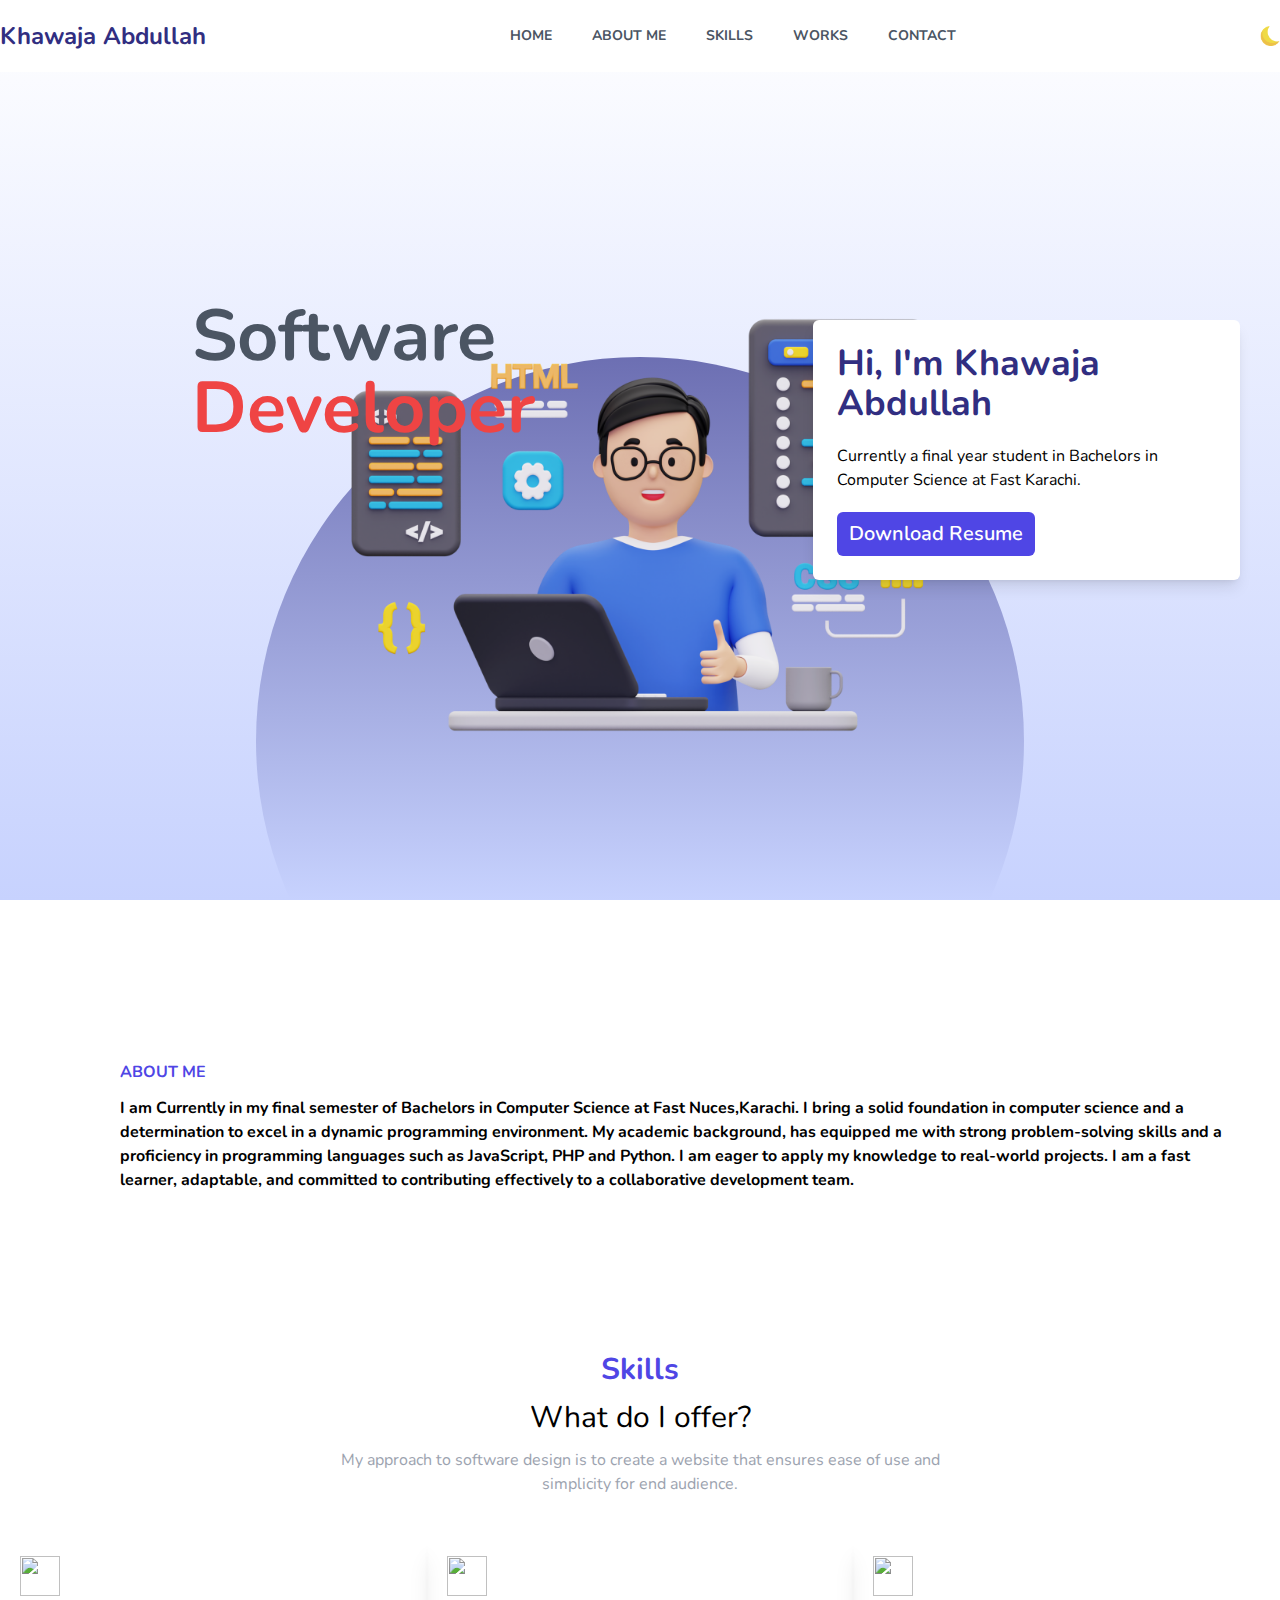
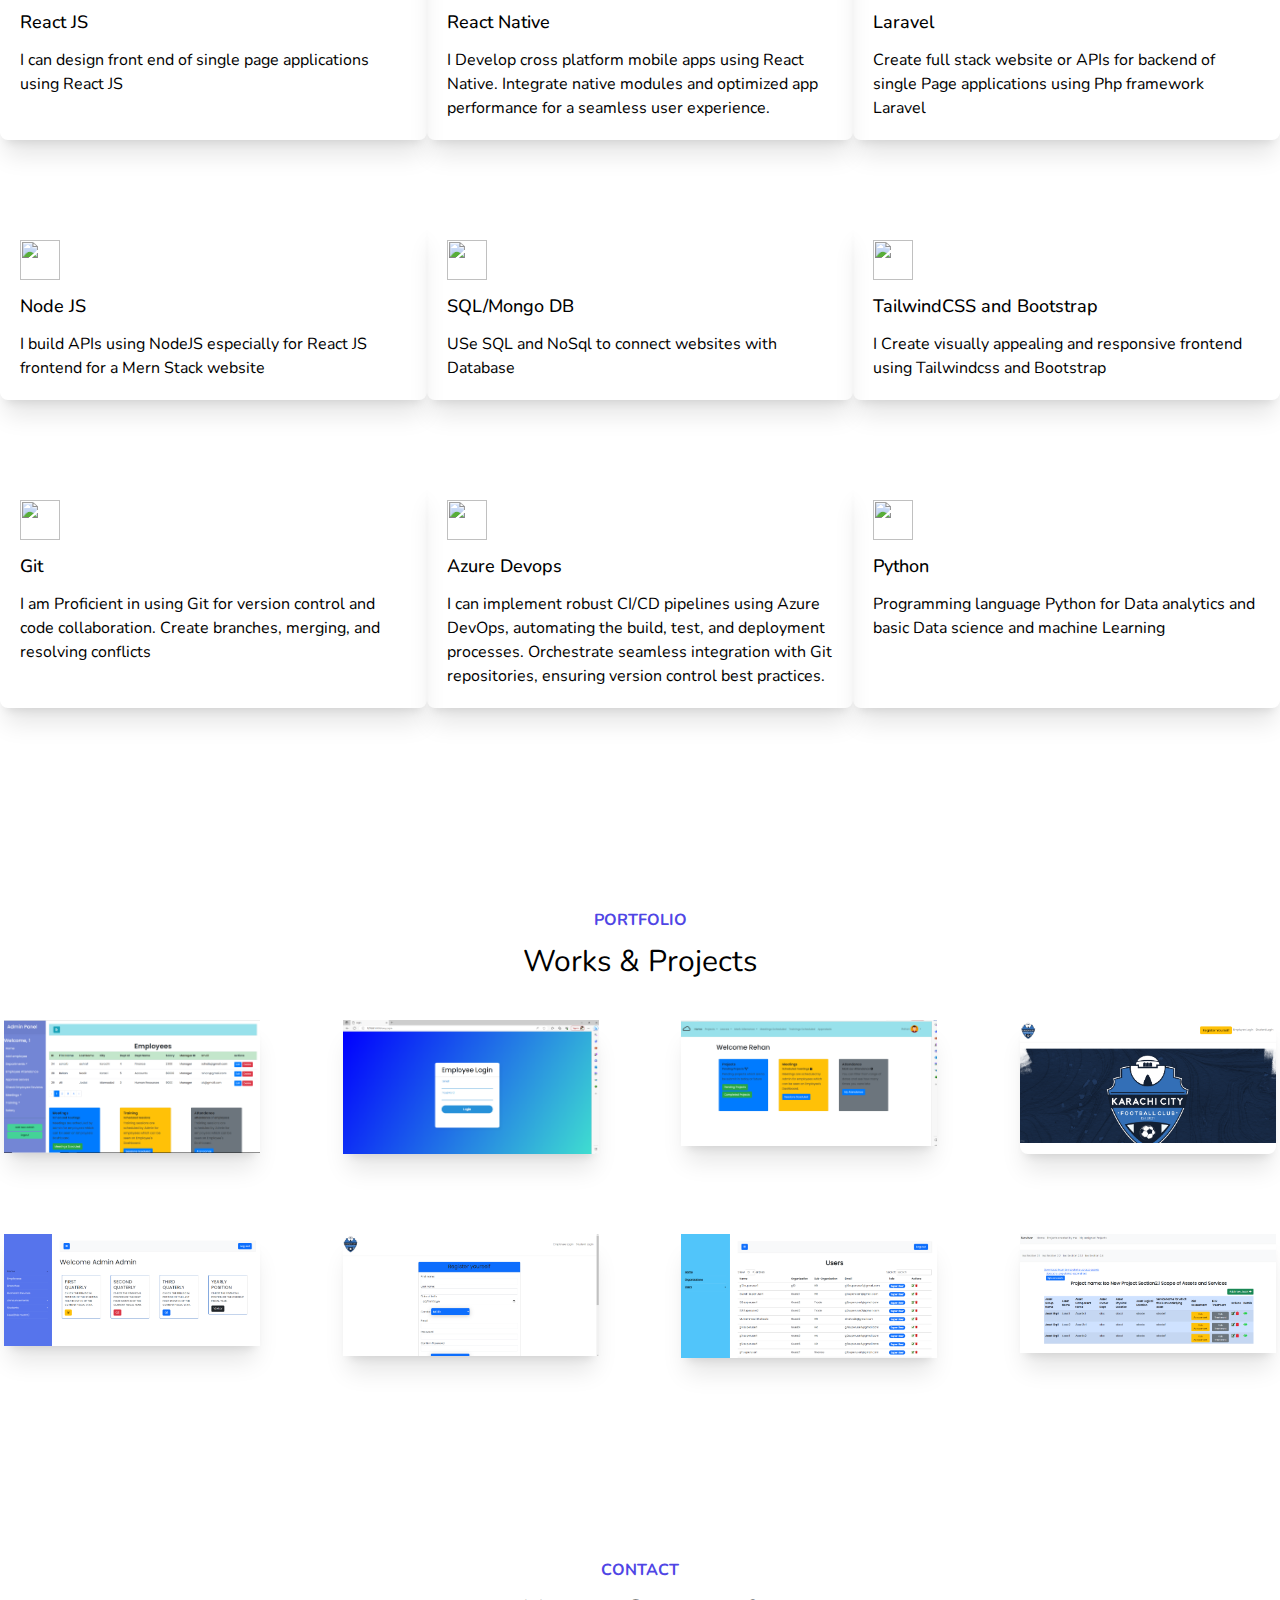
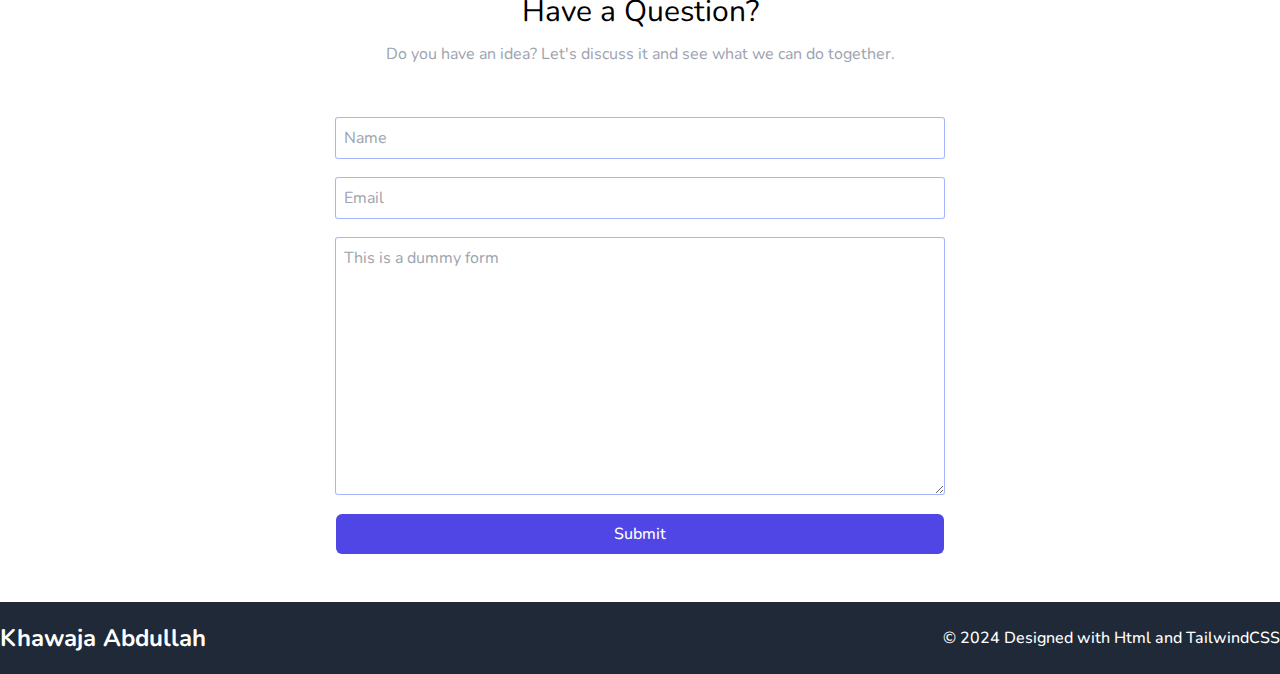
==== index.html @ 5d7036f3 "Initial commit portfolio website" ====
<html lang="en">
  <head>
    <meta charset="UTF-8" />
    <meta http-equiv="X-UA-Compatible" content="IE=edge" />
    <meta name="viewport" content="width=device-width, initial-scale=1.0" />
    <link
      href="https://fonts.googleapis.com/css2?family=Nunito:ital,wght@0,200;0,300;0,400;0,500;0,600;0,700;0,800;0,900;1,200;1,300;1,400;1,500;1,600;1,700;1,800;1,900&display=swap"
      rel="stylesheet"
    />
    <link rel="stylesheet" href="./css/style.css" />
    <title>KhawajaAbdullah</title>
  </head>
  <body class="font-nunito">
    <!-- into section -->
    <div
      class="h-1/2 lg:h-screen bg-gradient-to-t from-indigo-200 dark:from-slate-800 dark:to-slate-900 relative overflow-hidden"
    >
      <!-- navbar -->
      <nav class="w-full fixed top-0 bg-white z-10 dark:bg-slate-900">
        <div class="container mx-auto py-5 flex items-center justify-between">
          <div class="flex items-center gap-2">

            <span class="text-2xl font-bold text-indigo-900 dark:text-white"
              >Khawaja Abdullah</span
            >
          </div>
          <ul
            class="hidden md:flex space-x-10 text-gray-600 dark:text-gray-100 font-bold text-sm uppercase"
          >
            <li class="hover:text-gray-500">
              <a href="#">home</a>
            </li>
            <li class="hover:text-gray-500">
              <a href="#about">about me</a>
            </li>
            <li class="hover:text-gray-500">
              <a href="#services">Skills</a>
            </li>
            <li class="hover:text-gray-500">
              <a href="#works">works</a>
            </li>
            <li class="hover:text-gray-500">
              <a href="#contact">contact</a>
            </li>
          </ul>
          <img
            id="moon"
            src="./img/moon.png"
            class="hidden md:block w-5 cursor-pointer"
            alt=""
          />
          <div id="hamburger" class="space-y-1 md:hidden cursor-pointer z-20">
            <div class="w-6 h-0.5 bg-black"></div>
            <div class="w-6 h-0.5 bg-black"></div>
            <div class="w-6 h-0.5 bg-black"></div>
          </div>
          <ul
            id="menu"
            class="hidden bg-indigo-900 absolute left-0 top-0 w-full p-10 rounded-b-3xl space-y-10 text-white text-center"
          >
            <li>
              <a id="hLink" href="#">home</a>
            </li>
            <li>
              <a id="hLink" href="#about">about me</a>
            </li>
            <li>
              <a id="hLink" href="#services">skills</a>
            </li>
            <li>
              <a id="hLink" href="#works">works</a>
            </li>
            <li>
              <a id="hLink" href="#contact">contact</a>
            </li>
          </ul>
        </div>
      </nav>
      <!-- intro content -->
      <!-- image -->
      <img
        class="absolute bottom-0 right-0 lg:left-0 mx-auto h-5/6 object-cover"
        src="./img/coverImage.webp"
        alt=""
      />
      <!-- circle -->
      <div
        class="hidden md:block lg:block absolute -bottom-1/4 right-0 left-0 mx-auto w-big h-big bg-indigo-900 rounded-full -z-10"
      ></div>
      <!-- animated text -->
      <div
        class="absolute top-1/3 left-5 text-xl sm:left-10 sm:text-4xl md:left-1/4 md:text-6xl lg:left-5 xl:left-48 xl:text-7xl font-bold"
      >
        <span class="text-gray-600">Software</span>
        <p id="text" class="text-red-500">Developer</p>
        <a class=" absolute bg-indigo-600 text-white text-sm px-3 py-2 rounded-md font-semibold md:hidden lg:hidden"
        href="KhawajaAbdullah_CV.pdf" download="KhawajaAbdullah_CV" role="button"
        >Download Resume</a
      >
      </div>
      <!-- texts -->
      <div
        class="hidden lg:flex flex-col gap-5 rounded-md shadow-lg absolute top-0 bottom-0 m-auto right-10 bg-white dark:bg-slate-900 dark:shadow-slate-800 p-6 h-fit w-1/3"
      >
        <h1 class="text-4xl font-bold text-indigo-900">Hi, I'm Khawaja Abdullah</h1>
        <p class="text-black-700">
          Currently a final year student in Bachelors in Computer Science at Fast Karachi. 
      
        </p>
        <a
          class="bg-indigo-600 text-white text-xl px-3 py-2 rounded-md font-semibold w-fit"
          href="KhawajaAbdullah_CV.pdf" download="KhawajaAbdullah_CV" role="button"
          >Download Resume</a
        >
        <!-- <a class="btn btn-outline-light btn-lg"  href="resume.pdf" download="KhawajaAbdullah_CV">Download my Resume</a> -->

      </div>


     
    </div>

  
 
    <!-- about -->
    <div id="about" class="px-10 dark:bg-slate-900">
      <div
        class="container mx-auto py-40 flex flex-col-reverse lg:flex-row items-center gap-20"
      >
        <!-- left -->
        <div class="relative">
          <img
            class="h-1/4 absolute top-0 left-0 -z-10"
            src="./img/dots.png"
            alt=""
          />
          <div class="h-full rounded-full overflow-hidden hidden md:block lg:block">
            <img src="https://e7.pngegg.com/pngimages/188/424/png-clipart-software-developer-computer-servers-programmer-web-developer-computer-software-others-miscellaneous-face-thumbnail.png" alt="" />
          </div>
        </div>
        <!-- right -->
        <div class="my-auto flex flex-col gap-3">
          <h1 class="text-indigo-600 font-bold">ABOUT ME</h1>
       
          <p class="text-black-400 font-bold dark:text-white">
            I am Currently in my final semester of Bachelors in Computer Science at Fast Nuces,Karachi.
            I bring a solid foundation in 
            computer science and a determination to excel in a dynamic programming environment. My academic 
            background, has equipped me with strong problem-solving skills and a proficiency in programming 
            languages such as JavaScript, PHP and Python. I am eager to apply my knowledge to real-world projects. 
            I am a fast learner, adaptable, and committed to contributing effectively to a collaborative development 
            team.
            
          </p>
        
        </div>
      </div>
    </div>
    <!-- services -->
    <div id="services" class="dark:bg-slate-900">
      <div class="container mx-auto">
        <!-- top -->
        <div class="flex flex-col gap-3 items-center">
          <h1 class="text-indigo-600 font-bold text-3xl">Skills</h1>
          <h1 class="text-3xl dark:text-white">What do I offer?</h1>
          <p class="w-1/2 text-center text-gray-400 dark:text-white">
            My approach to software design is to create a website that
            ensures ease of use and
            simplicity for end audience.
          </p>
        </div>
        <!-- bottom -->
        <div class="p-5 sm:p-0 flex flex-wrap justify-between">
          <!-- card -->
          <div
            class="w-full md:w-4/12 shadow-xl rounded-lg p-5 my-3 md:my-10 flex flex-col gap-3"
          >
            <img class="w-10" src="https://static-00.iconduck.com/assets.00/react-javascript-js-framework-facebook-icon-2048x1822-f7kq7hho.png" alt="" />
            <h1 class="font-medium text-lg dark:text-white">React JS</h1>
            <p class="text-black-400 dark:text-white">
              I can design front end of single page applications using React JS 
            </p>
          
          </div>
          <!-- card -->

            <!-- card -->
            <div
            class="w-full md:w-4/12 shadow-xl rounded-lg p-5 my-3 md:my-10 flex flex-col gap-3"
          >
            <img class="w-10" src="https://reactnative.dev/img/header_logo.svg" alt="" />
            <h1 class="font-medium text-lg dark:text-white">React Native</h1>
            <p class="text-black-400 dark:text-white">
             I Develop cross platform mobile apps using React Native.
             Integrate native modules and optimized app performance for a seamless user experience.

            </p>
          
          </div>
          <!-- card -->



          <div
            class="w-full md:w-4/12 shadow-xl rounded-lg p-5 my-3 md:my-10 flex flex-col gap-3"
          >
            <img class="w-10" src="https://laravel.com/img/logotype.min.svg" alt="" />
            <h1 class="font-medium text-lg dark:text-white">Laravel</h1>
            <p class="text-black-400 dark:text-white">
             Create full stack website or APIs for backend of single Page applications using Php framework Laravel
            </p>
           
          </div>
          <!-- card -->
          <div
            class="w-full md:w-4/12 shadow-xl rounded-lg p-5 my-3 md:my-10 flex flex-col gap-3"
          >
            <img class="w-10" src="https://th.bing.com/th/id/OIP.Tf4BFI6846neirVSebC0vAAAAA?rs=1&pid=ImgDetMain" alt="" />
            <h1 class="font-medium text-lg dark:text-white">Node JS</h1>
            <p class="text-black-400 dark:text-white">
              I build APIs using NodeJS especially for React JS frontend for a Mern Stack website
            </p>
           
          </div>
          <!-- card -->
          <div
            class="w-full md:w-4/12 shadow-xl rounded-lg p-5 my-3 md:my-10 flex flex-col gap-3"
          >
            <img class="w-10" src="https://th.bing.com/th/id/R.3e98e9e20822e10aa3683e7e8b88e47f?rik=i3qJcWQwL9uFEQ&pid=ImgRaw&r=0" alt="" />
            <h1 class="font-medium text-lg dark:text-white">SQL/Mongo DB</h1>
            <p class="text-black-400 dark:text-white">
              USe SQL and NoSql to connect websites with Database
            </p>
           
          </div>
          <!-- card -->
          <div
            class="w-full md:w-4/12 shadow-xl rounded-lg p-5 my-3 md:my-10 flex flex-col gap-3"
          >
            <img class="w-10" src="https://th.bing.com/th/id/R.63e05b166a91b08416cd7e41582e2635?rik=K8S6%2bkTMoB1vgA&pid=ImgRaw&r=0" alt="" />
            <h1 class="font-medium text-lg dark:text-white">TailwindCSS and Bootstrap</h1>
            <p class="text-black-400 dark:text-white">
              I Create visually appealing and responsive frontend using Tailwindcss and Bootstrap
            </p>
          
          </div>
          <!-- card -->
          <div
            class="w-full md:w-4/12 shadow-xl rounded-lg p-5 my-3 md:my-10 flex flex-col gap-3"
          >
            <img class="w-10" src="https://th.bing.com/th/id/OIP.Aetre8Oj5vF6G4Yx4a9fZAAAAA?rs=1&pid=ImgDetMain" alt="" />
            <h1 class="font-medium text-lg dark:text-white">Git</h1>
            <p class="text-black-400 dark:text-white">
              I am Proficient in using Git for version control and code collaboration. Create branches, merging, and resolving conflicts
          
            </p>
         
          </div>

          

          <div
          class="w-full md:w-4/12 shadow-xl rounded-lg p-5 my-3 md:my-10 flex flex-col gap-3"
        >
          <img class="w-10" src="https://cdn.iconscout.com/icon/free/png-512/azure-devops-3628645-3029870.png" alt="" />
          <h1 class="font-medium text-lg dark:text-white">Azure Devops</h1>
          <p class="text-black-400 dark:text-white">
            I can implement robust CI/CD pipelines using Azure DevOps, automating the build, test, and deployment processes.
            Orchestrate seamless integration with Git repositories, ensuring version control best practices.        
          </p>
       
        </div>

        <div
        class="w-full md:w-4/12 shadow-xl rounded-lg p-5 my-3 md:my-10 flex flex-col gap-3"
      >
        <img class="w-10" src="https://th.bing.com/th/id/OIP.nUYOwBlsmc2xTLmGRzBTCQHaHa?rs=1&pid=ImgDetMain" alt="" />
        <h1 class="font-medium text-lg dark:text-white">Python</h1>
        <p class="text-black-400 dark:text-white">
          Programming language Python for Data analytics and basic Data science and machine Learning
              
        </p>
     
      </div>



        </div>
      </div>
    </div>
    <!-- works -->
    <div id="works" class="py-40 dark:bg-slate-900">
      <div class="container mx-auto">
        <!-- top -->
        <div class="flex flex-col gap-3 items-center">
          <h1 class="text-indigo-600 font-bold">PORTFOLIO</h1>
          <h1 class="text-3xl dark:text-white">Works & Projects</h1>
         
        </div>
        <!-- bottom -->
        <div class="p-5 sm:p-0 flex flex-wrap justify-between">
          <!-- card -->
          <div
            class="w-full h-full md:w-5/12 lg:w-1/5 shadow-xl rounded-lg my-3 md:my-10 m-1 transition-all hover:scale-110"
          >
            <img src="./img/emp_4.png"/>
          </div>
          <!-- card -->
          <div
            class="w-full h-full md:w-5/12 lg:w-1/5 shadow-xl rounded-lg my-3 md:my-10 m-1 transition-all hover:scale-110"
          >
            <img src="./img/emp_1.png" />
          </div>
          <!-- card -->
          <div
            class="w-full h-full md:w-5/12 lg:w-1/5 shadow-xl rounded-lg my-3 md:my-10 m-1 transition-all hover:scale-110"
          >
            <img src="./img/emp_2.png" />
          </div>
          <!-- card -->
          <div
            class="w-full md:w-5/12 lg:w-1/5 shadow-xl rounded-lg my-3 md:my-10 m-1 transition-all hover:scale-110"
          >
            <img src="./img/karachi_1.PNG" />
          </div>
          <!-- card -->
          <div
            class="w-full h-full md:w-5/12 lg:w-1/5 shadow-xl rounded-lg my-3 md:my-10 m-1 transition-all hover:scale-110"
          >
            <img src="./img/karachi_3.PNG" />
          </div>
          <!-- card -->
          <div
            class="w-full h-full md:w-5/12 lg:w-1/5 shadow-xl rounded-lg my-3 md:my-10 m-1 transition-all hover:scale-110"
          >
            <img src="./img/karachi_4.PNG" />
          </div>
          <!-- card -->
          <div
            class="w-full h-full md:w-5/12 lg:w-1/5 shadow-xl rounded-lg my-3 md:my-10 m-1 transition-all hover:scale-110"
          >
            <img src="./img/audit_1.PNG" />
          </div>
          <!-- card -->
          <div
            class="w-full h-full md:w-5/12 lg:w-1/5 shadow-xl rounded-lg my-3 md:my-10 m-1 transition-all hover:scale-110"
          >
            <img src="./img/audit_2.PNG" />
          </div>
        </div>
      </div>
    </div>

    <!-- contact -->
    <div id="contact" class="dark:bg-slate-900">
      <div class="container mx-auto">
        <!-- top -->
        <div class="flex flex-col gap-3 items-center">
          <h1 class="text-indigo-600 font-bold">CONTACT</h1>
          <h1 class="text-3xl dark:text-white">Have a Question?</h1>
          <p class="w-1/2 text-center text-gray-400">
            Do you have an idea? Let's discuss it and see what we can do
            together.
          </p>
        </div>
        <!-- bottom -->
        <form class="mt-5 p-8 flex flex-col gap-5 items-center">
          <input
            class="p-2 w-full md:w-1/2 ring-1 ring-indigo-300 rounded-sm dark:bg-slate-800 dark:ring-0 dark:text-white"
            type="text"
            placeholder="Name"
          />
          <input
            class="p-2 w-full md:w-1/2 ring-1 ring-indigo-300 rounded-sm dark:bg-slate-800 dark:ring-0 dark:text-white"
            type="email"
            placeholder="Email"
          />
          <textarea
            class="p-2 w-full md:w-1/2 ring-1 ring-indigo-300 rounded-sm dark:bg-slate-800 dark:ring-0 dark:text-white"
            cols="30"
            rows="10"
            placeholder="This is a dummy form"
          ></textarea>
          <button
            class="w-1/2 bg-indigo-600 text-white font-medium px-3 py-2 rounded-md cursor-pointer"
          >
            Submit
          </button>
        </form>
      </div>
    </div>
    <!-- footer -->
    <div class="w-full bg-gray-800">
      <div class="container mx-auto py-5 flex items-center justify-between">
        <div class="flex items-center gap-2">
  
          <span class="text-2xl font-bold text-white">Khawaja Abdullah</span>
        </div>
        <span class="hidden md:block font-medium text-white"
          >© 2024 Designed with Html and TailwindCSS</span
        >
      
      </div>
    </div>
    <script src="./app.js"></script>
  </body>
</html>
---- css/style.css ----
/*
! tailwindcss v3.0.24 | MIT License | https://tailwindcss.com
*/

/*
1. Prevent padding and border from affecting element width. (https://github.com/mozdevs/cssremedy/issues/4)
2. Allow adding a border to an element by just adding a border-width. (https://github.com/tailwindcss/tailwindcss/pull/116)
*/

*,
::before,
::after {
  box-sizing: border-box;
  /* 1 */
  border-width: 0;
  /* 2 */
  border-style: solid;
  /* 2 */
  border-color: #e5e7eb;
  /* 2 */
}

::before,
::after {
  --tw-content: '';
}

/*
1. Use a consistent sensible line-height in all browsers.
2. Prevent adjustments of font size after orientation changes in iOS.
3. Use a more readable tab size.
4. Use the user's configured `sans` font-family by default.
*/

html {
  line-height: 1.5;
  /* 1 */
  -webkit-text-size-adjust: 100%;
  /* 2 */
  -moz-tab-size: 4;
  /* 3 */
  -o-tab-size: 4;
     tab-size: 4;
  /* 3 */
  font-family: ui-sans-serif, system-ui, -apple-system, BlinkMacSystemFont, "Segoe UI", Roboto, "Helvetica Neue", Arial, "Noto Sans", sans-serif, "Apple Color Emoji", "Segoe UI Emoji", "Segoe UI Symbol", "Noto Color Emoji";
  /* 4 */
}

/*
1. Remove the margin in all browsers.
2. Inherit line-height from `html` so users can set them as a class directly on the `html` element.
*/

body {
  margin: 0;
  /* 1 */
  line-height: inherit;
  /* 2 */
}

/*
1. Add the correct height in Firefox.
2. Correct the inheritance of border color in Firefox. (https://bugzilla.mozilla.org/show_bug.cgi?id=190655)
3. Ensure horizontal rules are visible by default.
*/

hr {
  height: 0;
  /* 1 */
  color: inherit;
  /* 2 */
  border-top-width: 1px;
  /* 3 */
}

/*
Add the correct text decoration in Chrome, Edge, and Safari.
*/

abbr:where([title]) {
  -webkit-text-decoration: underline dotted;
          text-decoration: underline dotted;
}

/*
Remove the default font size and weight for headings.
*/

h1,
h2,
h3,
h4,
h5,
h6 {
  font-size: inherit;
  font-weight: inherit;
}

/*
Reset links to optimize for opt-in styling instead of opt-out.
*/

a {
  color: inherit;
  text-decoration: inherit;
}

/*
Add the correct font weight in Edge and Safari.
*/

b,
strong {
  font-weight: bolder;
}

/*
1. Use the user's configured `mono` font family by default.
2. Correct the odd `em` font sizing in all browsers.
*/

code,
kbd,
samp,
pre {
  font-family: ui-monospace, SFMono-Regular, Menlo, Monaco, Consolas, "Liberation Mono", "Courier New", monospace;
  /* 1 */
  font-size: 1em;
  /* 2 */
}

/*
Add the correct font size in all browsers.
*/

small {
  font-size: 80%;
}

/*
Prevent `sub` and `sup` elements from affecting the line height in all browsers.
*/

sub,
sup {
  font-size: 75%;
  line-height: 0;
  position: relative;
  vertical-align: baseline;
}

sub {
  bottom: -0.25em;
}

sup {
  top: -0.5em;
}

/*
1. Remove text indentation from table contents in Chrome and Safari. (https://bugs.chromium.org/p/chromium/issues/detail?id=999088, https://bugs.webkit.org/show_bug.cgi?id=201297)
2. Correct table border color inheritance in all Chrome and Safari. (https://bugs.chromium.org/p/chromium/issues/detail?id=935729, https://bugs.webkit.org/show_bug.cgi?id=195016)
3. Remove gaps between table borders by default.
*/

table {
  text-indent: 0;
  /* 1 */
  border-color: inherit;
  /* 2 */
  border-collapse: collapse;
  /* 3 */
}

/*
1. Change the font styles in all browsers.
2. Remove the margin in Firefox and Safari.
3. Remove default padding in all browsers.
*/

button,
input,
optgroup,
select,
textarea {
  font-family: inherit;
  /* 1 */
  font-size: 100%;
  /* 1 */
  line-height: inherit;
  /* 1 */
  color: inherit;
  /* 1 */
  margin: 0;
  /* 2 */
  padding: 0;
  /* 3 */
}

/*
Remove the inheritance of text transform in Edge and Firefox.
*/

button,
select {
  text-transform: none;
}

/*
1. Correct the inability to style clickable types in iOS and Safari.
2. Remove default button styles.
*/

button,
[type='button'],
[type='reset'],
[type='submit'] {
  -webkit-appearance: button;
  /* 1 */
  background-color: transparent;
  /* 2 */
  background-image: none;
  /* 2 */
}

/*
Use the modern Firefox focus style for all focusable elements.
*/

:-moz-focusring {
  outline: auto;
}

/*
Remove the additional `:invalid` styles in Firefox. (https://github.com/mozilla/gecko-dev/blob/2f9eacd9d3d995c937b4251a5557d95d494c9be1/layout/style/res/forms.css#L728-L737)
*/

:-moz-ui-invalid {
  box-shadow: none;
}

/*
Add the correct vertical alignment in Chrome and Firefox.
*/

progress {
  vertical-align: baseline;
}

/*
Correct the cursor style of increment and decrement buttons in Safari.
*/

::-webkit-inner-spin-button,
::-webkit-outer-spin-button {
  height: auto;
}

/*
1. Correct the odd appearance in Chrome and Safari.
2. Correct the outline style in Safari.
*/

[type='search'] {
  -webkit-appearance: textfield;
  /* 1 */
  outline-offset: -2px;
  /* 2 */
}

/*
Remove the inner padding in Chrome and Safari on macOS.
*/

::-webkit-search-decoration {
  -webkit-appearance: none;
}

/*
1. Correct the inability to style clickable types in iOS and Safari.
2. Change font properties to `inherit` in Safari.
*/

::-webkit-file-upload-button {
  -webkit-appearance: button;
  /* 1 */
  font: inherit;
  /* 2 */
}

/*
Add the correct display in Chrome and Safari.
*/

summary {
  display: list-item;
}

/*
Removes the default spacing and border for appropriate elements.
*/

blockquote,
dl,
dd,
h1,
h2,
h3,
h4,
h5,
h6,
hr,
figure,
p,
pre {
  margin: 0;
}

fieldset {
  margin: 0;
  padding: 0;
}

legend {
  padding: 0;
}

ol,
ul,
menu {
  list-style: none;
  margin: 0;
  padding: 0;
}

/*
Prevent resizing textareas horizontally by default.
*/

textarea {
  resize: vertical;
}

/*
1. Reset the default placeholder opacity in Firefox. (https://github.com/tailwindlabs/tailwindcss/issues/3300)
2. Set the default placeholder color to the user's configured gray 400 color.
*/

input::-moz-placeholder, textarea::-moz-placeholder {
  opacity: 1;
  /* 1 */
  color: #9ca3af;
  /* 2 */
}

input:-ms-input-placeholder, textarea:-ms-input-placeholder {
  opacity: 1;
  /* 1 */
  color: #9ca3af;
  /* 2 */
}

input::placeholder,
textarea::placeholder {
  opacity: 1;
  /* 1 */
  color: #9ca3af;
  /* 2 */
}

/*
Set the default cursor for buttons.
*/

button,
[role="button"] {
  cursor: pointer;
}

/*
Make sure disabled buttons don't get the pointer cursor.
*/

:disabled {
  cursor: default;
}

/*
1. Make replaced elements `display: block` by default. (https://github.com/mozdevs/cssremedy/issues/14)
2. Add `vertical-align: middle` to align replaced elements more sensibly by default. (https://github.com/jensimmons/cssremedy/issues/14#issuecomment-634934210)
   This can trigger a poorly considered lint error in some tools but is included by design.
*/

img,
svg,
video,
canvas,
audio,
iframe,
embed,
object {
  display: block;
  /* 1 */
  vertical-align: middle;
  /* 2 */
}

/*
Constrain images and videos to the parent width and preserve their intrinsic aspect ratio. (https://github.com/mozdevs/cssremedy/issues/14)
*/

img,
video {
  max-width: 100%;
  height: auto;
}

/*
Ensure the default browser behavior of the `hidden` attribute.
*/

[hidden] {
  display: none;
}

*, ::before, ::after {
  --tw-translate-x: 0;
  --tw-translate-y: 0;
  --tw-rotate: 0;
  --tw-skew-x: 0;
  --tw-skew-y: 0;
  --tw-scale-x: 1;
  --tw-scale-y: 1;
  --tw-pan-x:  ;
  --tw-pan-y:  ;
  --tw-pinch-zoom:  ;
  --tw-scroll-snap-strictness: proximity;
  --tw-ordinal:  ;
  --tw-slashed-zero:  ;
  --tw-numeric-figure:  ;
  --tw-numeric-spacing:  ;
  --tw-numeric-fraction:  ;
  --tw-ring-inset:  ;
  --tw-ring-offset-width: 0px;
  --tw-ring-offset-color: #fff;
  --tw-ring-color: rgb(59 130 246 / 0.5);
  --tw-ring-offset-shadow: 0 0 #0000;
  --tw-ring-shadow: 0 0 #0000;
  --tw-shadow: 0 0 #0000;
  --tw-shadow-colored: 0 0 #0000;
  --tw-blur:  ;
  --tw-brightness:  ;
  --tw-contrast:  ;
  --tw-grayscale:  ;
  --tw-hue-rotate:  ;
  --tw-invert:  ;
  --tw-saturate:  ;
  --tw-sepia:  ;
  --tw-drop-shadow:  ;
  --tw-backdrop-blur:  ;
  --tw-backdrop-brightness:  ;
  --tw-backdrop-contrast:  ;
  --tw-backdrop-grayscale:  ;
  --tw-backdrop-hue-rotate:  ;
  --tw-backdrop-invert:  ;
  --tw-backdrop-opacity:  ;
  --tw-backdrop-saturate:  ;
  --tw-backdrop-sepia:  ;
}

.container {
  width: 100%;
}

@media (min-width: 480px) {
  .container {
    max-width: 480px;
  }
}

@media (min-width: 768px) {
  .container {
    max-width: 768px;
  }
}

@media (min-width: 1024px) {
  .container {
    max-width: 1024px;
  }
}

@media (min-width: 1280px) {
  .container {
    max-width: 1280px;
  }
}

.fixed {
  position: fixed;
}

.absolute {
  position: absolute;
}

.relative {
  position: relative;
}

.top-0 {
  top: 0px;
}

.left-0 {
  left: 0px;
}

.bottom-0 {
  bottom: 0px;
}

.right-0 {
  right: 0px;
}

.-bottom-1\/4 {
  bottom: -25%;
}

.top-1\/3 {
  top: 33.333333%;
}

.left-5 {
  left: 1.25rem;
}

.right-10 {
  right: 2.5rem;
}

.z-10 {
  z-index: 10;
}

.z-20 {
  z-index: 20;
}

.-z-10 {
  z-index: -10;
}

.m-auto {
  margin: auto;
}

.m-1 {
  margin: 0.25rem;
}

.mx-auto {
  margin-left: auto;
  margin-right: auto;
}

.my-auto {
  margin-top: auto;
  margin-bottom: auto;
}

.my-3 {
  margin-top: 0.75rem;
  margin-bottom: 0.75rem;
}

.mt-5 {
  margin-top: 1.25rem;
}

.flex {
  display: flex;
}

.hidden {
  display: none;
}

.h-1\/2 {
  height: 50%;
}

.h-0\.5 {
  height: 0.125rem;
}

.h-0 {
  height: 0px;
}

.h-5\/6 {
  height: 83.333333%;
}

.h-big {
  height: 48rem;
}

.h-fit {
  height: -webkit-fit-content;
  height: -moz-fit-content;
  height: fit-content;
}

.h-1\/4 {
  height: 25%;
}

.h-full {
  height: 100%;
}

.h-1\.5 {
  height: 0.375rem;
}

.h-1 {
  height: 0.25rem;
}

.w-full {
  width: 100%;
}

.w-8 {
  width: 2rem;
}

.w-5 {
  width: 1.25rem;
}

.w-6 {
  width: 1.5rem;
}

.w-big {
  width: 48rem;
}

.w-1\/3 {
  width: 33.333333%;
}

.w-fit {
  width: -webkit-fit-content;
  width: -moz-fit-content;
  width: fit-content;
}

.w-4\/6 {
  width: 66.666667%;
}

.w-5\/6 {
  width: 83.333333%;
}

.w-1\/2 {
  width: 50%;
}

.w-10 {
  width: 2.5rem;
}

.w-4 {
  width: 1rem;
}

.cursor-pointer {
  cursor: pointer;
}

.flex-col {
  flex-direction: column;
}

.flex-col-reverse {
  flex-direction: column-reverse;
}

.flex-wrap {
  flex-wrap: wrap;
}

.items-center {
  align-items: center;
}

.justify-between {
  justify-content: space-between;
}

.gap-2 {
  gap: 0.5rem;
}

.gap-5 {
  gap: 1.25rem;
}

.gap-20 {
  gap: 5rem;
}

.gap-3 {
  gap: 0.75rem;
}

.space-x-10 > :not([hidden]) ~ :not([hidden]) {
  --tw-space-x-reverse: 0;
  margin-right: calc(2.5rem * var(--tw-space-x-reverse));
  margin-left: calc(2.5rem * calc(1 - var(--tw-space-x-reverse)));
}

.space-y-1 > :not([hidden]) ~ :not([hidden]) {
  --tw-space-y-reverse: 0;
  margin-top: calc(0.25rem * calc(1 - var(--tw-space-y-reverse)));
  margin-bottom: calc(0.25rem * var(--tw-space-y-reverse));
}

.space-y-10 > :not([hidden]) ~ :not([hidden]) {
  --tw-space-y-reverse: 0;
  margin-top: calc(2.5rem * calc(1 - var(--tw-space-y-reverse)));
  margin-bottom: calc(2.5rem * var(--tw-space-y-reverse));
}

.overflow-hidden {
  overflow: hidden;
}

.rounded-full {
  border-radius: 9999px;
}

.rounded-md {
  border-radius: 0.375rem;
}

.rounded-lg {
  border-radius: 0.5rem;
}

.rounded-sm {
  border-radius: 0.125rem;
}

.rounded-b-3xl {
  border-bottom-right-radius: 1.5rem;
  border-bottom-left-radius: 1.5rem;
}

.bg-white {
  --tw-bg-opacity: 1;
  background-color: rgb(255 255 255 / var(--tw-bg-opacity));
}

.bg-black {
  --tw-bg-opacity: 1;
  background-color: rgb(0 0 0 / var(--tw-bg-opacity));
}

.bg-indigo-900 {
  --tw-bg-opacity: 1;
  background-color: rgb(49 46 129 / var(--tw-bg-opacity));
}

.bg-indigo-600 {
  --tw-bg-opacity: 1;
  background-color: rgb(79 70 229 / var(--tw-bg-opacity));
}

.bg-gray-200 {
  --tw-bg-opacity: 1;
  background-color: rgb(229 231 235 / var(--tw-bg-opacity));
}

.bg-gray-800 {
  --tw-bg-opacity: 1;
  background-color: rgb(31 41 55 / var(--tw-bg-opacity));
}

.bg-gradient-to-t {
  background-image: linear-gradient(to top, var(--tw-gradient-stops));
}

.from-indigo-200 {
  --tw-gradient-from: #c7d2fe;
  --tw-gradient-stops: var(--tw-gradient-from), var(--tw-gradient-to, rgb(199 210 254 / 0));
}

.object-cover {
  -o-object-fit: cover;
     object-fit: cover;
}

.p-10 {
  padding: 2.5rem;
}

.p-6 {
  padding: 1.5rem;
}

.p-5 {
  padding: 1.25rem;
}

.p-8 {
  padding: 2rem;
}

.p-2 {
  padding: 0.5rem;
}

.py-5 {
  padding-top: 1.25rem;
  padding-bottom: 1.25rem;
}

.px-3 {
  padding-left: 0.75rem;
  padding-right: 0.75rem;
}

.py-2 {
  padding-top: 0.5rem;
  padding-bottom: 0.5rem;
}

.px-10 {
  padding-left: 2.5rem;
  padding-right: 2.5rem;
}

.py-40 {
  padding-top: 10rem;
  padding-bottom: 10rem;
}

.text-center {
  text-align: center;
}

.font-nunito {
  font-family: Nunito, sans-serif;
}

.text-2xl {
  font-size: 1.5rem;
  line-height: 2rem;
}

.text-sm {
  font-size: 0.875rem;
  line-height: 1.25rem;
}

.text-xl {
  font-size: 1.25rem;
  line-height: 1.75rem;
}

.text-4xl {
  font-size: 2.25rem;
  line-height: 2.5rem;
}

.text-3xl {
  font-size: 1.875rem;
  line-height: 2.25rem;
}

.text-lg {
  font-size: 1.125rem;
  line-height: 1.75rem;
}

.font-bold {
  font-weight: 700;
}

.font-semibold {
  font-weight: 600;
}

.font-medium {
  font-weight: 500;
}

.uppercase {
  text-transform: uppercase;
}

.text-indigo-900 {
  --tw-text-opacity: 1;
  color: rgb(49 46 129 / var(--tw-text-opacity));
}

.text-gray-600 {
  --tw-text-opacity: 1;
  color: rgb(75 85 99 / var(--tw-text-opacity));
}

.text-white {
  --tw-text-opacity: 1;
  color: rgb(255 255 255 / var(--tw-text-opacity));
}

.text-red-500 {
  --tw-text-opacity: 1;
  color: rgb(239 68 68 / var(--tw-text-opacity));
}

.text-gray-400 {
  --tw-text-opacity: 1;
  color: rgb(156 163 175 / var(--tw-text-opacity));
}

.text-indigo-600 {
  --tw-text-opacity: 1;
  color: rgb(79 70 229 / var(--tw-text-opacity));
}

.shadow-lg {
  --tw-shadow: 0 10px 15px -3px rgb(0 0 0 / 0.1), 0 4px 6px -4px rgb(0 0 0 / 0.1);
  --tw-shadow-colored: 0 10px 15px -3px var(--tw-shadow-color), 0 4px 6px -4px var(--tw-shadow-color);
  box-shadow: var(--tw-ring-offset-shadow, 0 0 #0000), var(--tw-ring-shadow, 0 0 #0000), var(--tw-shadow);
}

.shadow-xl {
  --tw-shadow: 0 20px 25px -5px rgb(0 0 0 / 0.1), 0 8px 10px -6px rgb(0 0 0 / 0.1);
  --tw-shadow-colored: 0 20px 25px -5px var(--tw-shadow-color), 0 8px 10px -6px var(--tw-shadow-color);
  box-shadow: var(--tw-ring-offset-shadow, 0 0 #0000), var(--tw-ring-shadow, 0 0 #0000), var(--tw-shadow);
}

.ring-1 {
  --tw-ring-offset-shadow: var(--tw-ring-inset) 0 0 0 var(--tw-ring-offset-width) var(--tw-ring-offset-color);
  --tw-ring-shadow: var(--tw-ring-inset) 0 0 0 calc(1px + var(--tw-ring-offset-width)) var(--tw-ring-color);
  box-shadow: var(--tw-ring-offset-shadow), var(--tw-ring-shadow), var(--tw-shadow, 0 0 #0000);
}

.ring-indigo-300 {
  --tw-ring-opacity: 1;
  --tw-ring-color: rgb(165 180 252 / var(--tw-ring-opacity));
}

.transition-all {
  transition-property: all;
  transition-timing-function: cubic-bezier(0.4, 0, 0.2, 1);
  transition-duration: 150ms;
}

.hover\:scale-110:hover {
  --tw-scale-x: 1.1;
  --tw-scale-y: 1.1;
  transform: translate(var(--tw-translate-x), var(--tw-translate-y)) rotate(var(--tw-rotate)) skewX(var(--tw-skew-x)) skewY(var(--tw-skew-y)) scaleX(var(--tw-scale-x)) scaleY(var(--tw-scale-y));
}

.hover\:text-gray-500:hover {
  --tw-text-opacity: 1;
  color: rgb(107 114 128 / var(--tw-text-opacity));
}

.dark .dark\:bg-slate-900 {
  --tw-bg-opacity: 1;
  background-color: rgb(15 23 42 / var(--tw-bg-opacity));
}

.dark .dark\:bg-slate-800 {
  --tw-bg-opacity: 1;
  background-color: rgb(30 41 59 / var(--tw-bg-opacity));
}

.dark .dark\:from-slate-800 {
  --tw-gradient-from: #1e293b;
  --tw-gradient-stops: var(--tw-gradient-from), var(--tw-gradient-to, rgb(30 41 59 / 0));
}

.dark .dark\:to-slate-900 {
  --tw-gradient-to: #0f172a;
}

.dark .dark\:text-white {
  --tw-text-opacity: 1;
  color: rgb(255 255 255 / var(--tw-text-opacity));
}

.dark .dark\:text-gray-100 {
  --tw-text-opacity: 1;
  color: rgb(243 244 246 / var(--tw-text-opacity));
}

.dark .dark\:shadow-slate-800 {
  --tw-shadow-color: #1e293b;
  --tw-shadow: var(--tw-shadow-colored);
}

.dark .dark\:ring-0 {
  --tw-ring-offset-shadow: var(--tw-ring-inset) 0 0 0 var(--tw-ring-offset-width) var(--tw-ring-offset-color);
  --tw-ring-shadow: var(--tw-ring-inset) 0 0 0 calc(0px + var(--tw-ring-offset-width)) var(--tw-ring-color);
  box-shadow: var(--tw-ring-offset-shadow), var(--tw-ring-shadow), var(--tw-shadow, 0 0 #0000);
}

@media (min-width: 480px) {
  .sm\:left-10 {
    left: 2.5rem;
  }

  .sm\:p-0 {
    padding: 0px;
  }

  .sm\:text-4xl {
    font-size: 2.25rem;
    line-height: 2.5rem;
  }
}

@media (min-width: 768px) {
  .md\:left-1\/4 {
    left: 25%;
  }

  .md\:my-10 {
    margin-top: 2.5rem;
    margin-bottom: 2.5rem;
  }

  .md\:block {
    display: block;
  }

  .md\:flex {
    display: flex;
  }

  .md\:hidden {
    display: none;
  }

  .md\:w-4\/12 {
    width: 33.333333%;
  }

  .md\:w-5\/12 {
    width: 41.666667%;
  }

  .md\:w-1\/2 {
    width: 50%;
  }

  .md\:text-6xl {
    font-size: 3.75rem;
    line-height: 1;
  }
}

@media (min-width: 1024px) {
  .lg\:left-0 {
    left: 0px;
  }

  .lg\:left-5 {
    left: 1.25rem;
  }

  .lg\:block {
    display: block;
  }

  .lg\:flex {
    display: flex;
  }

  .lg\:h-screen {
    height: 100vh;
  }

  .lg\:w-1\/5 {
    width: 20%;
  }

  .lg\:flex-row {
    flex-direction: row;
  }
}

@media (min-width: 1280px) {
  .xl\:left-48 {
    left: 12rem;
  }

  .xl\:text-7xl {
    font-size: 4.5rem;
    line-height: 1;
  }
}
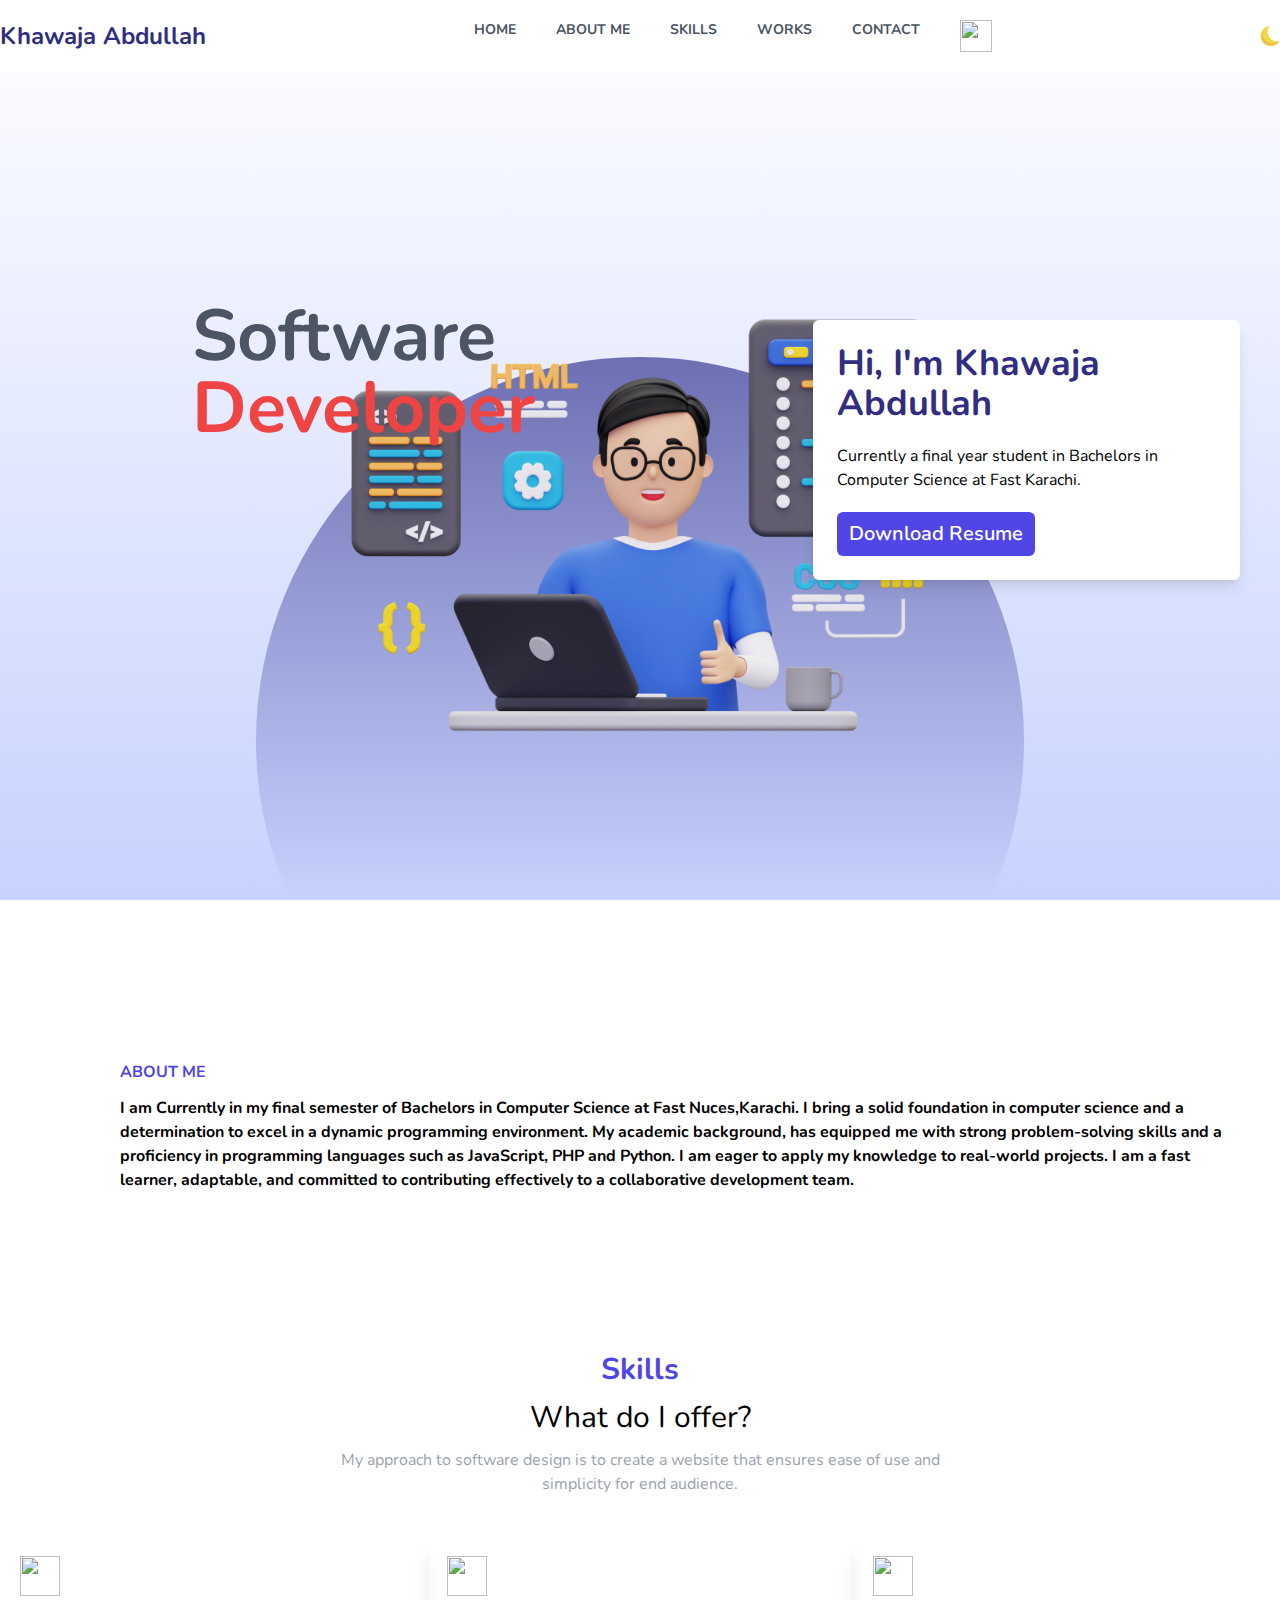
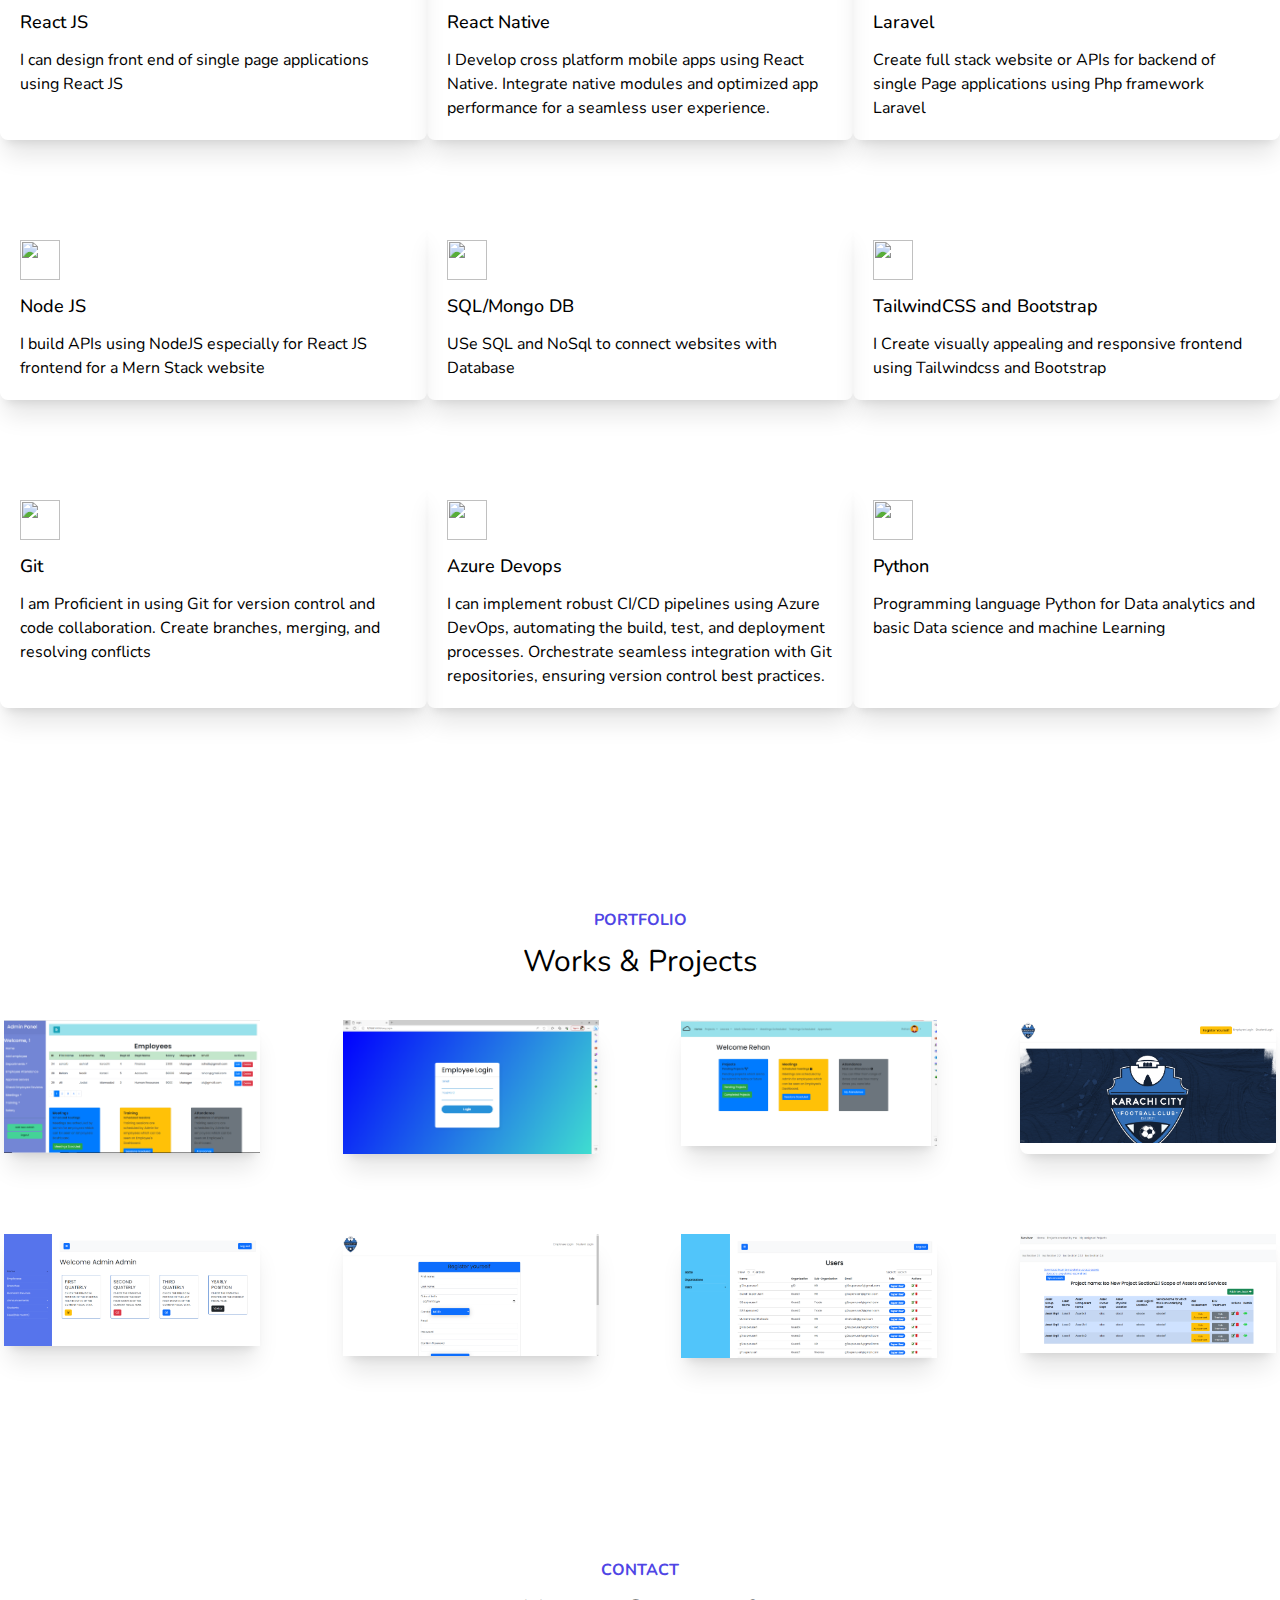
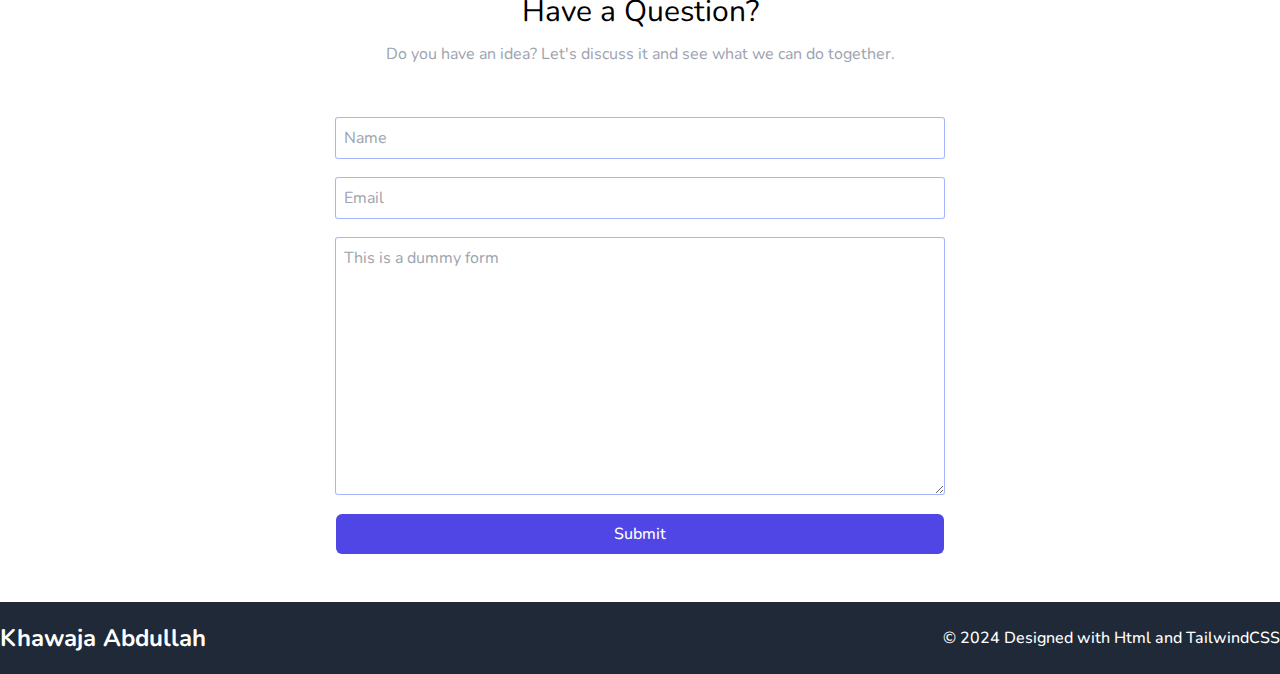
==== commit 96ddcb0b: "added linked in profile" ====
--- a/index.html
+++ b/index.html
@@ -42,6 +42,12 @@
             <li class="hover:text-gray-500">
               <a href="#contact">contact</a>
             </li>
+
+            <li class="hover:text-gray-500">
+              <a href="https://www.linkedin.com/in/khawaja-muhammad-abdullah-0ab91720a/"><img class="w-8" src="https://cdn-icons-png.flaticon.com/256/174/174857.png" alt=""></a>
+            </li>
+
+
           </ul>
           <img
             id="moon"
@@ -73,6 +79,11 @@
             <li>
               <a id="hLink" href="#contact">contact</a>
             </li>
+
+            <li>
+              <a id="hLink" href="https://www.linkedin.com/in/khawaja-muhammad-abdullah-0ab91720a/"><img class="w-10" src="https://cdn-icons-png.flaticon.com/256/174/174857.png" alt=""></a>
+            </li>
+         
           </ul>
         </div>
       </nav>
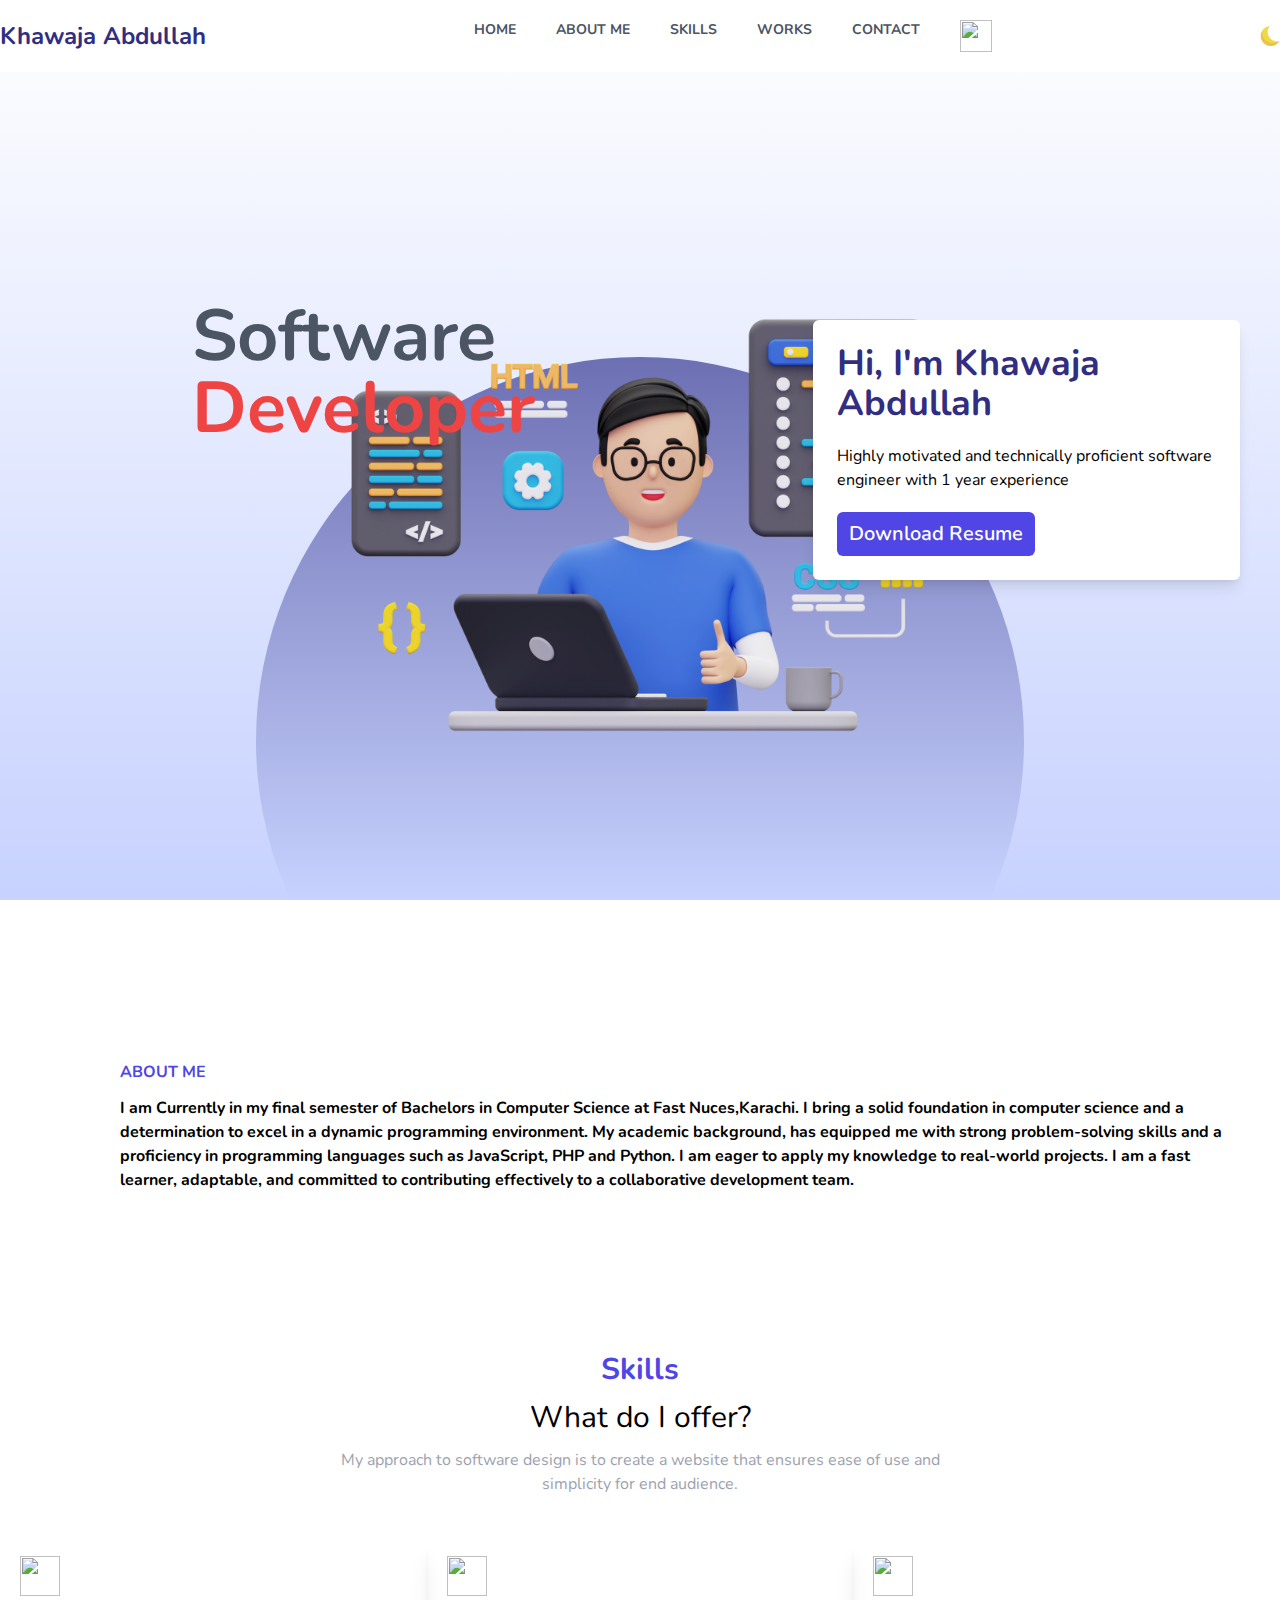
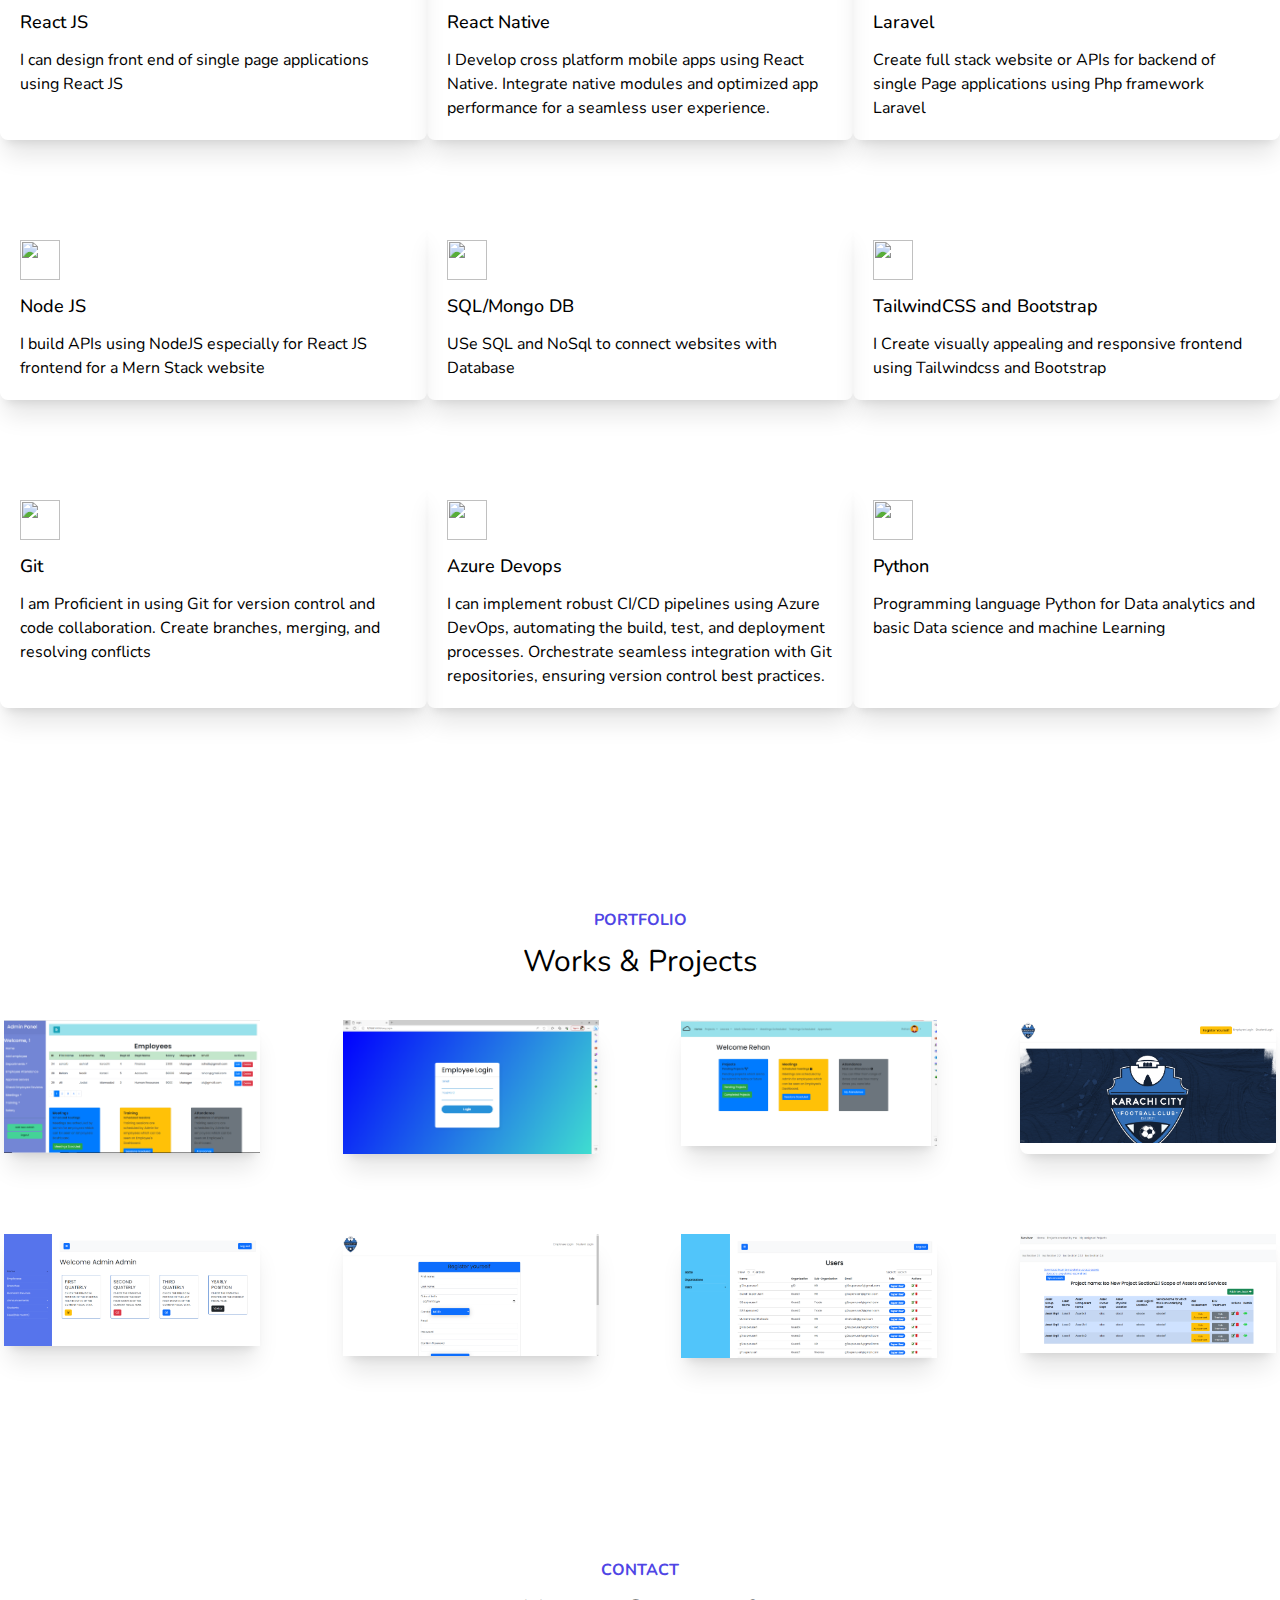
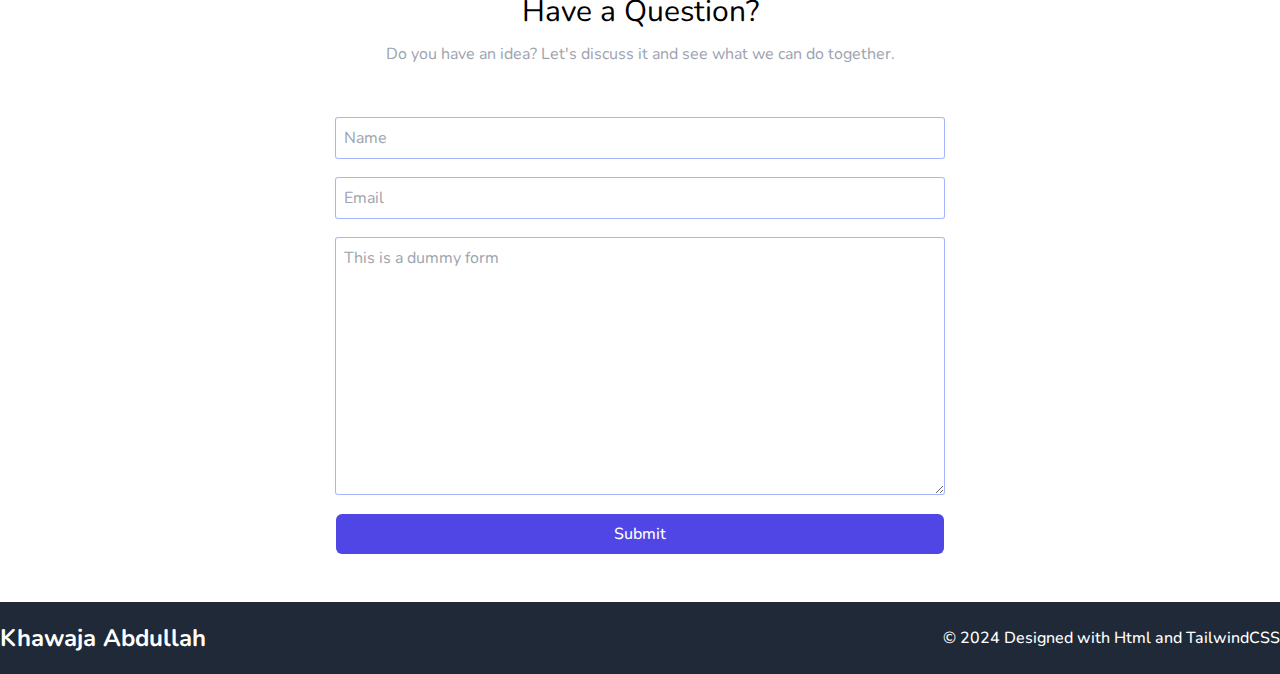
==== commit d7825d78: "Update index.html" ====
--- a/index.html
+++ b/index.html
@@ -115,7 +115,8 @@
       >
         <h1 class="text-4xl font-bold text-indigo-900">Hi, I'm Khawaja Abdullah</h1>
         <p class="text-black-700">
-          Currently a final year student in Bachelors in Computer Science at Fast Karachi. 
+        Highly motivated and technically proficient software engineer with 1 year experience
+ 
       
         </p>
         <a
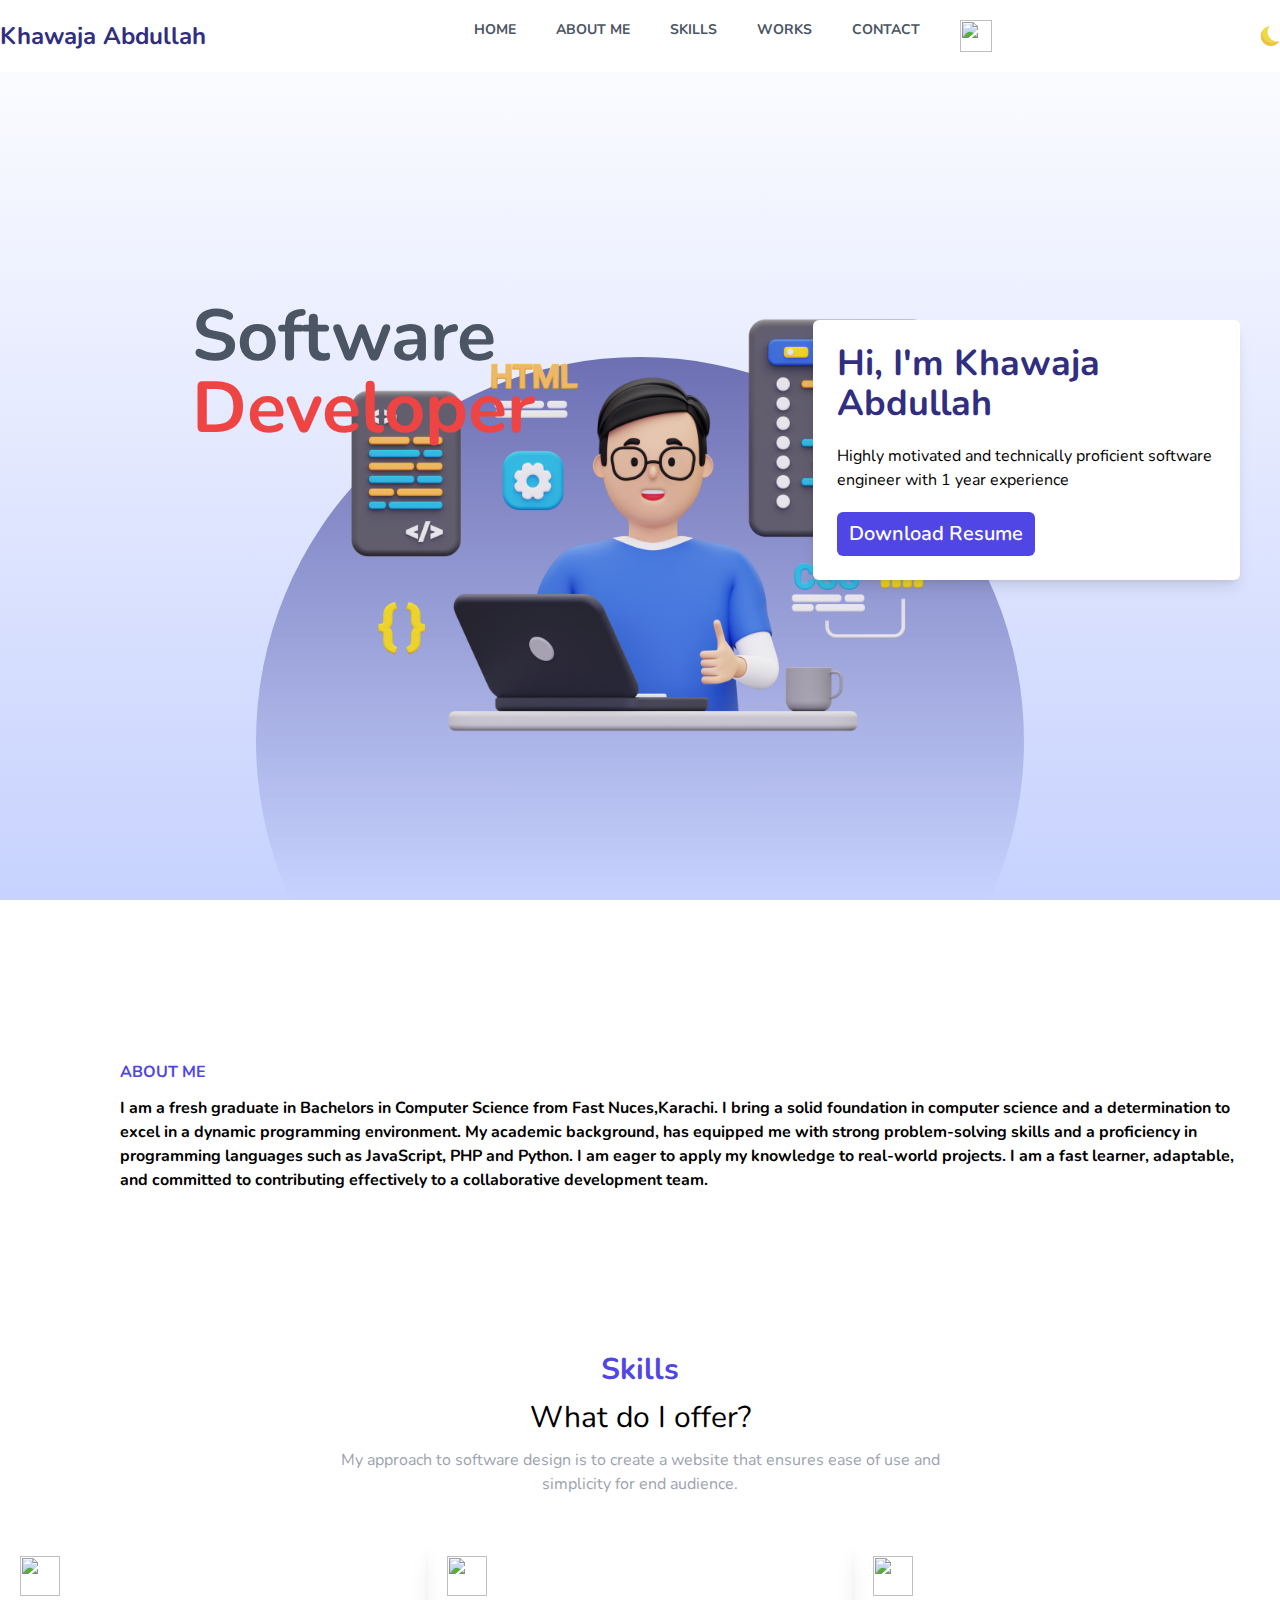
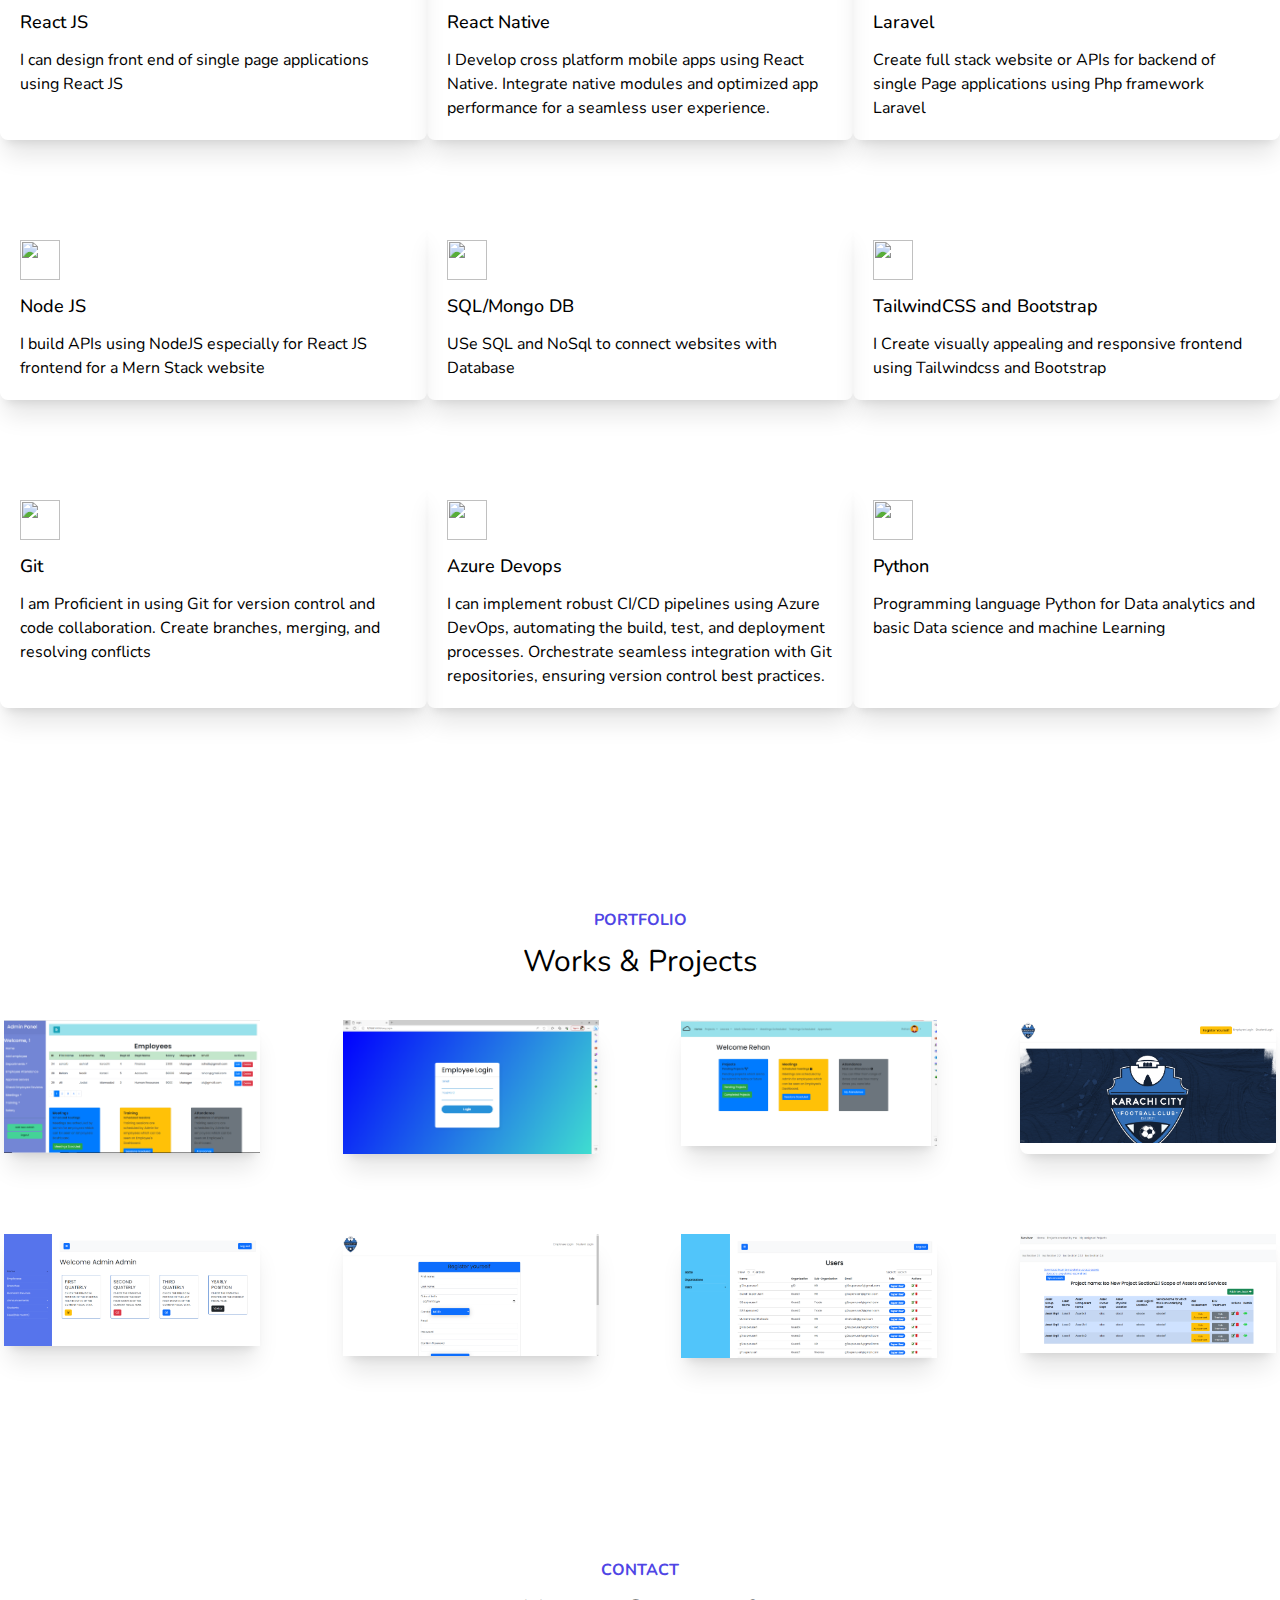
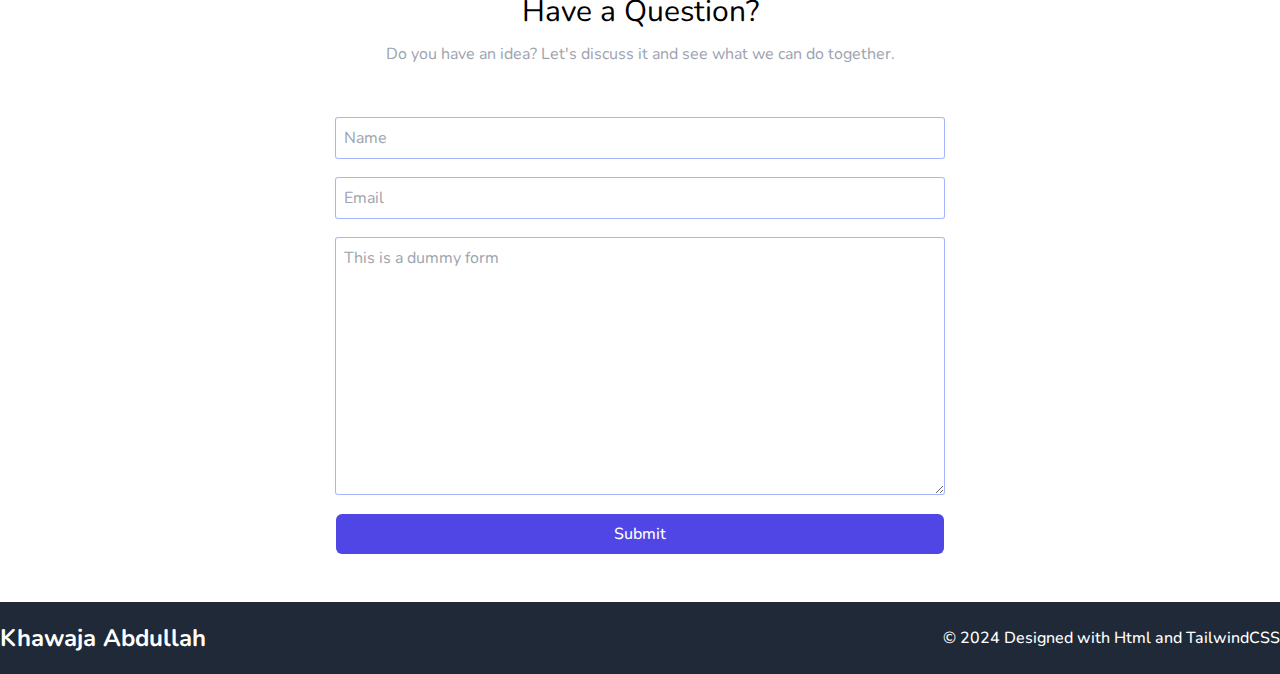
==== commit d05c519e: "Update index.html about section" ====
--- a/index.html
+++ b/index.html
@@ -155,9 +155,8 @@
           <h1 class="text-indigo-600 font-bold">ABOUT ME</h1>
        
           <p class="text-black-400 font-bold dark:text-white">
-            I am Currently in my final semester of Bachelors in Computer Science at Fast Nuces,Karachi.
-            I bring a solid foundation in 
-            computer science and a determination to excel in a dynamic programming environment. My academic 
+            I am a fresh graduate in Bachelors in Computer Science from Fast Nuces,Karachi.
+            I bring a solid foundation in computer science and a determination to excel in a dynamic programming environment. My academic 
             background, has equipped me with strong problem-solving skills and a proficiency in programming 
             languages such as JavaScript, PHP and Python. I am eager to apply my knowledge to real-world projects. 
             I am a fast learner, adaptable, and committed to contributing effectively to a collaborative development 
